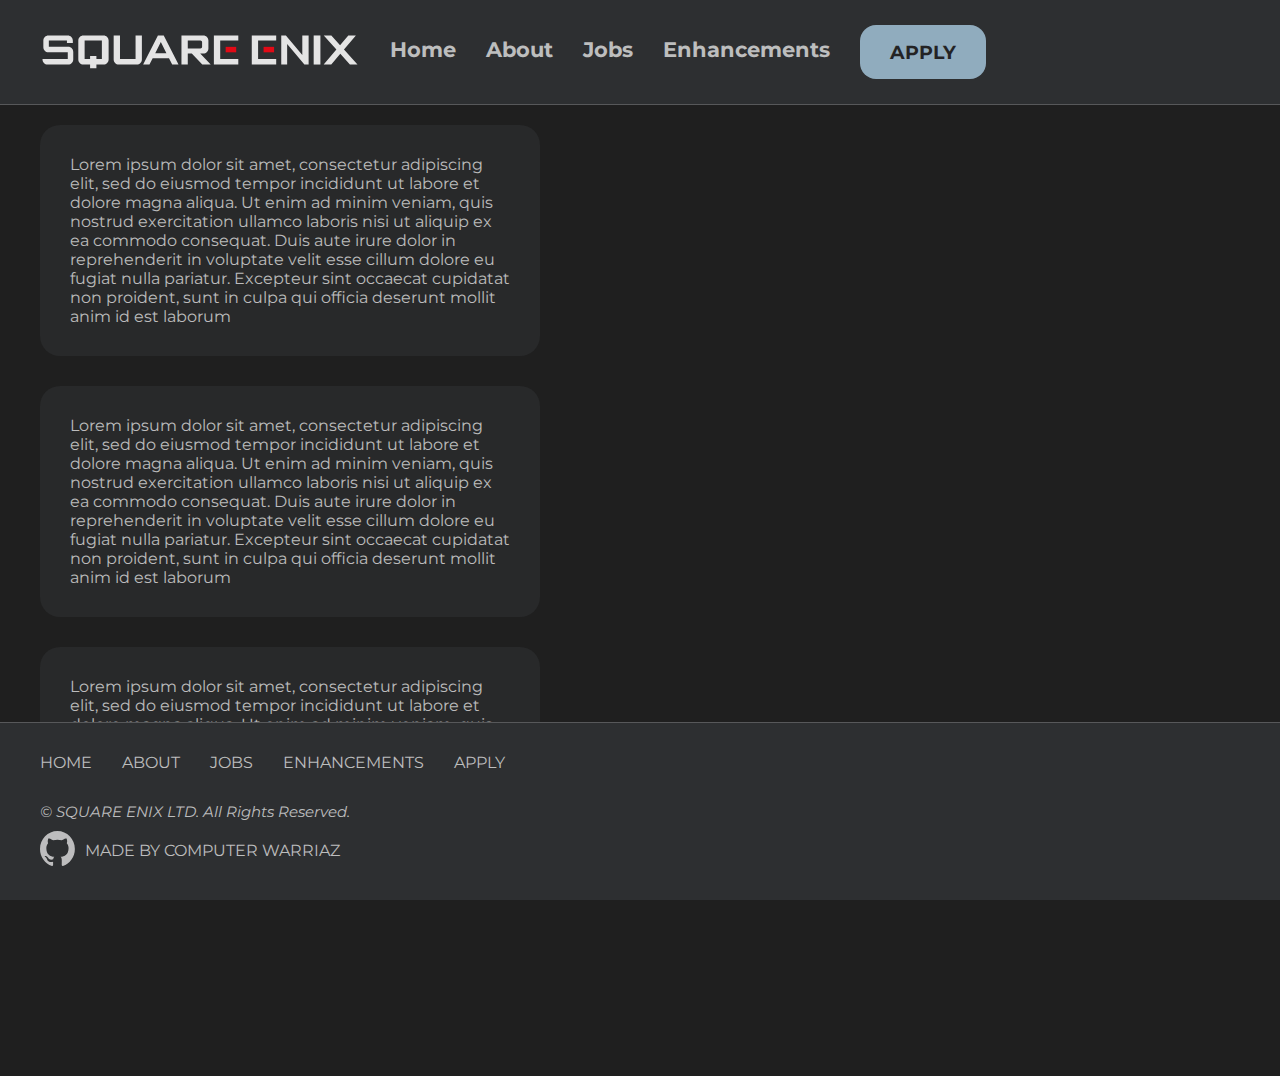
==== index.html @ 6b3e80e3 "styling and form" ====
<!DOCTYPE html>
<html lang="en">
<head>
  <meta charset="UTF-8">
  <meta http-equiv="X-UA-Compatible" content="IE=edge">
  <meta name="viewport" content="width=device-width, initial-scale=1.0">
  <link rel="stylesheet" href="./styles/style.css">
  <title>Home</title>
</head>
<body>
  <header>
    <nav>
      <a id="nav_logo_container" href="./index.html">
        <img src="./images/company_logo.svg" alt="Company Logo">
      </a>
      <!-- <input id="hamburger_menu" type="checkbox"> -->
      <ul id="nav_list">
        <li class="nav_list_item"><a href="./index.html">Home</a></li>
        <li class="nav_list_item"><a href="./about.html">About</a></li>
        <li class="nav_list_item"><a href="./jobs.html">Jobs</a></li>
        <li class="nav_list_item"><a href="./enhancements.html">Enhancements</a></li>
        <li><a class="pill_button" href="./apply.html">Apply</a></li>
      </ul>
    </nav>
  </header>

                <!-- HOME PAGE CONTENT GOES BELOW  -->
  <main id="home_page_content">
    <section>
      <p>
        Lorem ipsum dolor sit amet, consectetur adipiscing elit, sed do eiusmod tempor incididunt ut labore et dolore magna aliqua. Ut enim ad minim veniam, quis nostrud exercitation ullamco laboris nisi ut aliquip ex ea commodo consequat. Duis aute irure dolor in reprehenderit in voluptate velit esse cillum dolore eu fugiat nulla pariatur. Excepteur sint occaecat cupidatat non proident, sunt in culpa qui officia deserunt mollit anim id est laborum
      </p>
    </section>
    <section>
      <p>
        Lorem ipsum dolor sit amet, consectetur adipiscing elit, sed do eiusmod tempor incididunt ut labore et dolore magna aliqua. Ut enim ad minim veniam, quis nostrud exercitation ullamco laboris nisi ut aliquip ex ea commodo consequat. Duis aute irure dolor in reprehenderit in voluptate velit esse cillum dolore eu fugiat nulla pariatur. Excepteur sint occaecat cupidatat non proident, sunt in culpa qui officia deserunt mollit anim id est laborum
      </p>
    </section>
    <section>
      <p>
        Lorem ipsum dolor sit amet, consectetur adipiscing elit, sed do eiusmod tempor incididunt ut labore et dolore magna aliqua. Ut enim ad minim veniam, quis nostrud exercitation ullamco laboris nisi ut aliquip ex ea commodo consequat. Duis aute irure dolor in reprehenderit in voluptate velit esse cillum dolore eu fugiat nulla pariatur. Excepteur sint occaecat cupidatat non proident, sunt in culpa qui officia deserunt mollit anim id est laborum
      </p>
    </section>
  </main>
                <!-- HOME PAGE CONTENT GOES ABOVE  -->

  <footer>
    <ul id="footer_list">
      <li class="footer_link"><a href="./index.html">Home</a></li>
      <li class="footer_link"><a href="./about.html">About</a></li>
      <li class="footer_link"><a href="./jobs.html">Jobs</a></li>
      <li class="footer_link"><a href="./enhancements.html">Enhancements</a></li>
      <li class="footer_link"><a href="./apply.html">Apply</a></li>
    </ul>
    <div id="copyright_container">
      <p>&#169; SQUARE ENIX LTD. All Rights Reserved.</p>
      <div id="github_container">
        <a href="https://github.com/dvaanc/computer-warriaz-project" target="_blank"><img src="./images/github_logo.svg" alt="github logo"></a>
        <span class="footer_link"><a href="https://github.com/dvaanc/computer-warriaz-project" target="_blank">Made by Computer Warriaz</a></span>
      </div>
    </div>
  </footer>
</body>
</html>
---- styles/style.css ----
/*
filename: [style.css]
author: [Danny]
created: [23/03/2023]
last modified: [23/03/2023]
description: [index.html]
*/

/* Montserrat font */
@import url('https://fonts.googleapis.com/css2?family=Montserrat:ital,wght@0,100;0,200;0,300;0,400;0,500;0,600;0,700;0,800;0,900;1,100;1,200;1,300;1,400;1,500;1,600;1,700;1,800;1,900&display=swap');

/* CSS VARAIBLES */
:root {
  --main-text-color: rgba(238, 238, 238, 0.75);
  --white-border-color: rgba(255, 255, 255, 0.20);
  --dark-gray: #1F1F1F;
  --medium-gray: #28292a;
  --light-gray: #2d2f31;
  --accent-blue: rgb(187, 225, 250)
}

/* ___________________________________________________________ */
/* GLOBAL STYLING (APPLIES TO ALL .HTML FILES) */

* {
  margin: 0;
  padding: 0;
  box-sizing: border-box;
  font-family: Montserrat, Arial, Helvetica, sans-serif;
}

body {
  background-color: var(--dark-gray);
  color: var(--main-text-color);
  padding-top: 105px;
  padding-bottom: 178px;
}

a, a:hover {
  color:  var(--main-text-color);
  text-decoration: none;
}

main {
  display: flex;
  flex-direction: column;
  padding: 20px 40px;
}

/* ___________________________________________________________ */
/* FOR MOBILE RESPONSIVENESS */
/* WORK IN PROGRESS */

/* @media only screen and (max-width: 1050px) {
  nav {
    flex-direction: column;
    justify-content: center;
    align-items: center;
  }
  
  #nav_list {
    display: flex;
    flex-direction: column;
    align-items: center;
    gap: 5px;
    border-top: 1px solid var(--white-border-color);
    padding-top: 20px;
    padding-bottom: 10px;
  }

  #nav_logo_container {
    padding-left: 25px;
    margin: 0 20px 20px 0;
  }
} */

/* ___________________________________________________________ */
/* NAVBAR */
nav, footer {
  position: fixed;
  width: 100%;
  padding: 30px 40px;
  z-index: 9999;
  background-color: var(--light-gray);
  user-select: none;
}

nav {
  display: flex;
  flex-direction: row;
  align-items: center;
  justify-content: center;
  top: 0;
  left: 0;
  border-bottom: 1px solid var(--white-border-color);
  gap: 30px;
}

#nav_logo_container img {
  height: 40px;
  
}

#nav_list {
  display: flex;
  justify-content: flex-start;
  align-items: center;
  gap: 30px;
  list-style-type: none;
  width: 100%;
}

.nav_list_item {
  font-weight: bold;
  padding-bottom: 3px;
  cursor: pointer;
  font-size: 1.3em;
}

.nav_list_item > a {
  transition: color .4s ease;
}

.nav_list_item:hover > a {
  color: white;
}

.nav_list_item:after {
  content: '';
	display: block;
	margin: auto;
	height: 3px;
	width: 0px;
	background: transparent;
	transition: all .4s ease;
}

.nav_list_item:hover:after {
  width: 100%;
  background-color: white;
}

/* SPECIAL CLASS FOR BLUE BUTTON ON NAVBAR */
.pill_button {
  font-weight: bold;
  background-color: var(--accent-blue);
  opacity: 0.7;
  border-radius: 16px;
  padding: 15px 30px;
  transition: all .4s ease;
  font-size: 1.2em;
  text-transform: uppercase;
  margin-right: 10px;
  color: var(--dark-gray);
}

.pill_button:hover {
  opacity: 1;
  color: var(--dark-gray);
}

/* ___________________________________________________________ */
/*HOME PAGE STYLING*/

#home_page_content {
  gap: 30px;
}

#home_page_content > section {
  width: 500px;
  background-color: var(--medium-gray);
  border-radius: 20px;
  padding: 30px;
}

/* ___________________________________________________________ */
/* ABOUT PAGE STYLING */

#about_page_content {

}

/* ___________________________________________________________ */
/* JOBS PAGE STYLING */

#jobs_page_styling {

}

/* ___________________________________________________________ */
/* ENHANCEMENTS PAGE STYLING */

#enhancements_page_styling {

}

/* ___________________________________________________________ */
/* APPLY PAGE STYLING */
#apply_page_content {
  padding: 50px;
}

#apply_page_content h1 {
  color: rgb(187, 225, 250)
}

#job_application_form {
  width: 100%;
  display: flex;
  flex-direction: column;
  align-items: center;
  gap: 15px;
  background-color: var(--medium-gray);
  border-radius: 18px;
  padding: 35px 0;
}

.job_input {
  width: 300px;
  border: 1px solid rgba(0, 0, 0, 0.4);
  border-radius: 0.25rem;
  background-color: var(--light-gray);
  padding: 0.75rem;
  color: var(--main-text-color);
  transition: all .2s ease-in;
  font-size: 1.05em;
}

.job_input::placeholder {
  color: var(--main-text-color);
  opacity: 0.5;
}

.job_input:hover {
  border-color: rgb(4, 4, 5);
}

.job_input:focus {
  outline: none;
  border-color: rgb(0, 175, 244)
}

input[type="submit"], input[type="reset"] {
  color: var(--dark-gray);
  font-weight: bold;
  background-color: var(--accent-blue);
  cursor: pointer;
}

/* ___________________________________________________________ */
/*FOOTER*/

footer {
  display: flex;
  flex-direction: column;
  justify-content: center;
  align-items: flex-start;
  bottom: 0;
  left: 0;
  border-top: 1px solid var(--white-border-color);;
}

#footer_list {
  display: flex;
  flex-direction: row;
  align-items: center;
  list-style-type: none;
  width: 100%;
  margin-bottom: 15px;
}

#footer_list > li {
  margin-right: 30px;
}

.footer_link > a {
  transition: all .2s ease;
  text-transform: uppercase;
}

.footer_link > a:hover {
  color: white;
  font-weight: 500;
}

#copyright_container  {
  display: flex;
  flex-direction: column;
  align-items: flex-start;
  gap: 10px;
  margin-top: 15px;
  width: 100%;
}

#copyright_container p {
  font-style: italic;
  font-size: 0.95em;
}

#github_container {
  display: flex;
  align-items: center;
}

#github_container img {
  height: 35px;
  width: 35px;
  margin-right: 10px;
  cursor: pointer;
}

/* ___________________________________________________________ */
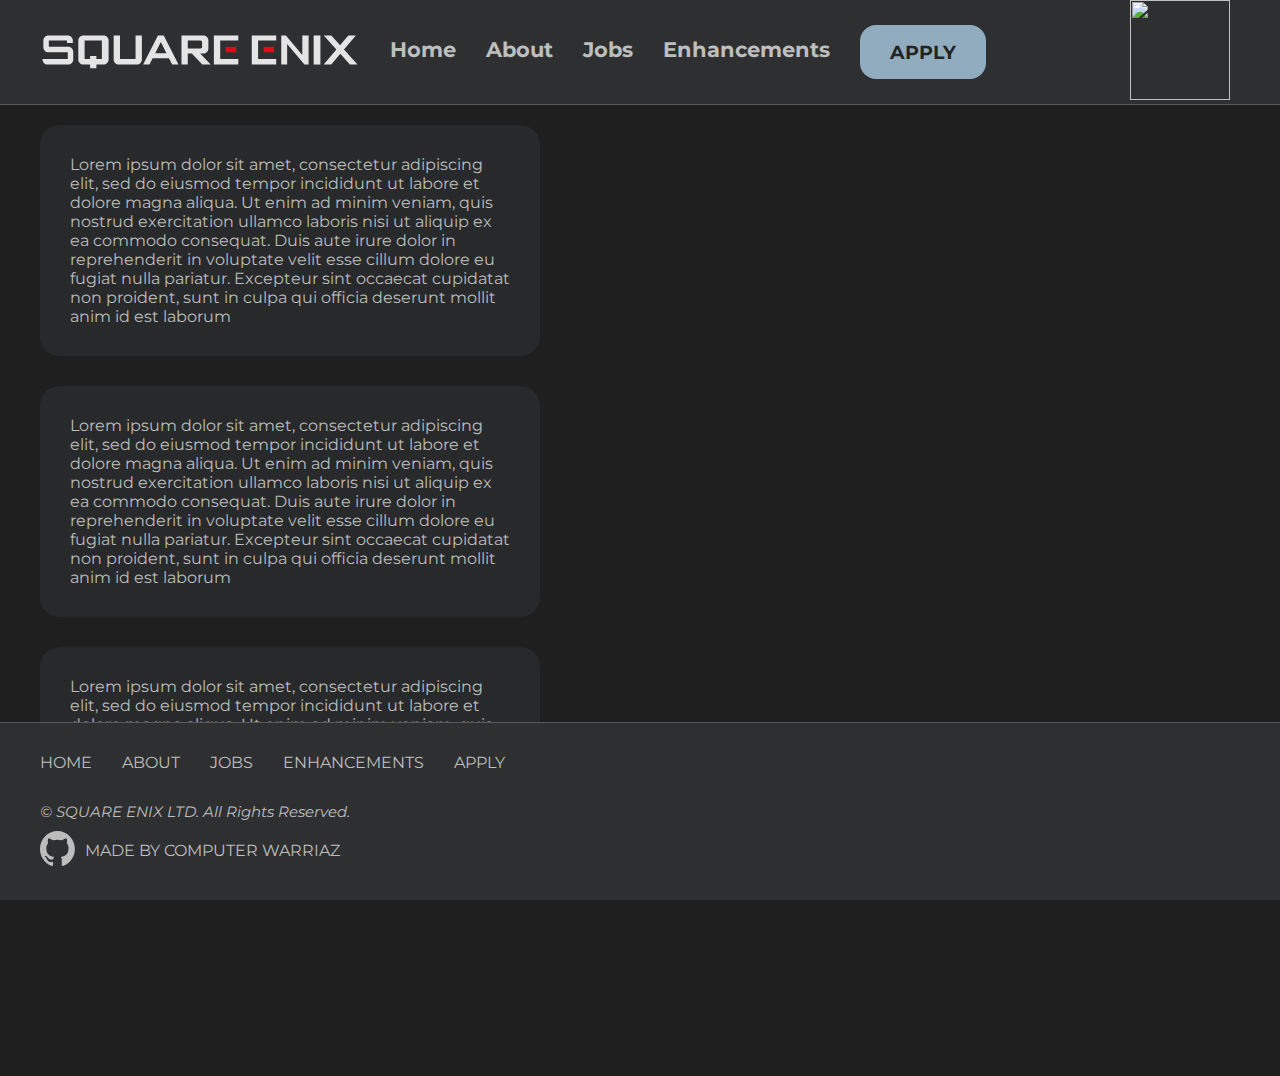
==== commit a2b1318a: "Update index.html" ====
--- a/index.html
+++ b/index.html
@@ -26,6 +26,7 @@
 
                 <!-- HOME PAGE CONTENT GOES BELOW  -->
   <main id="home_page_content">
+    <img src="https://media.tenor.com/SumAMhoE7EgAAAAi/among-us.gif" style="z-index: 99999; position: fixed; top: 0px; right: 50px; height: 100px; width: 100px;"alt="">
     <section>
       <p>
         Lorem ipsum dolor sit amet, consectetur adipiscing elit, sed do eiusmod tempor incididunt ut labore et dolore magna aliqua. Ut enim ad minim veniam, quis nostrud exercitation ullamco laboris nisi ut aliquip ex ea commodo consequat. Duis aute irure dolor in reprehenderit in voluptate velit esse cillum dolore eu fugiat nulla pariatur. Excepteur sint occaecat cupidatat non proident, sunt in culpa qui officia deserunt mollit anim id est laborum
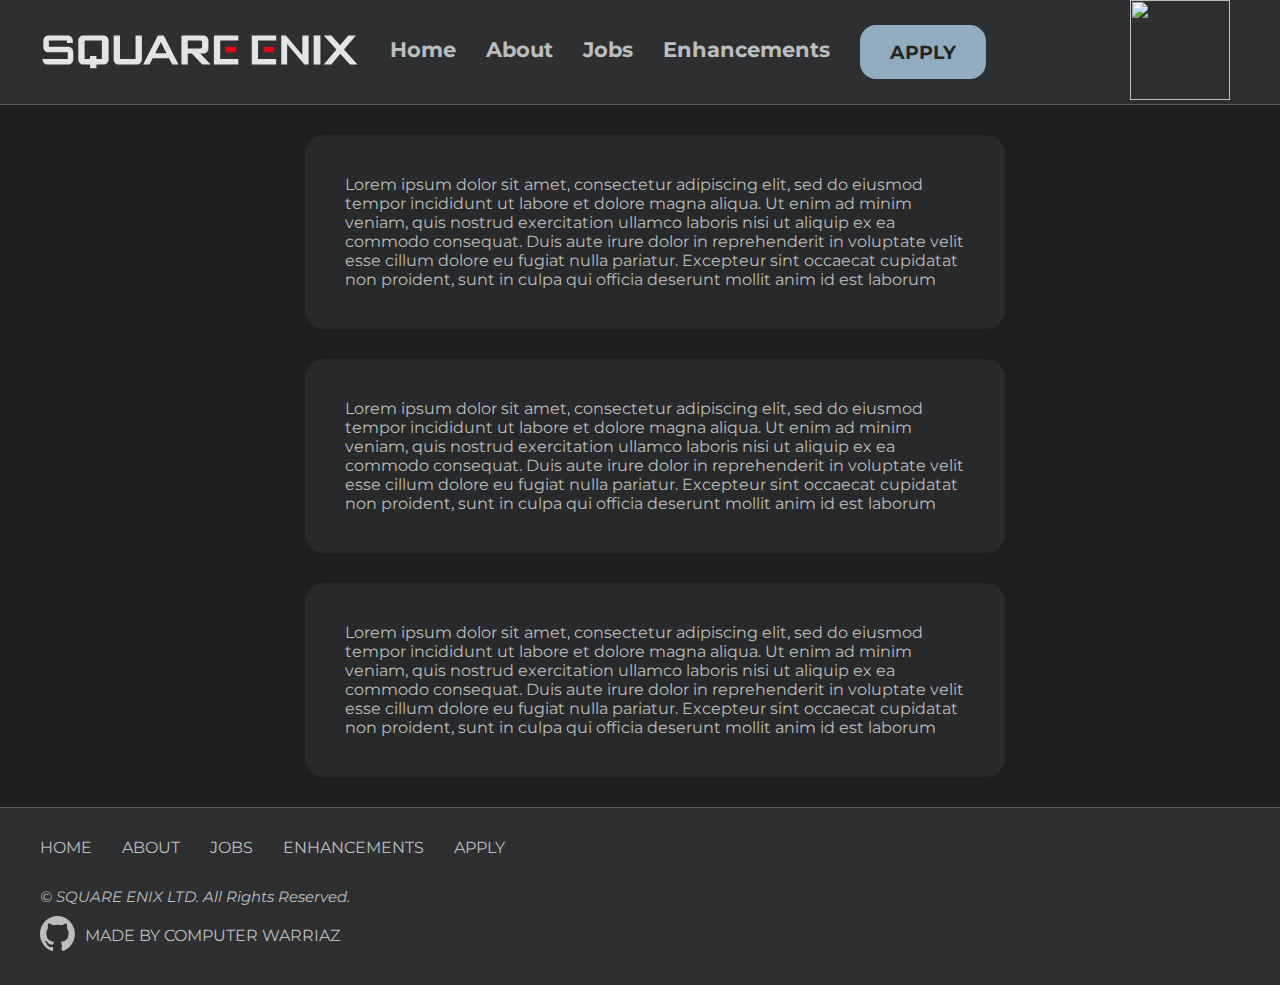
==== commit 9c19e20d: "fixed html" ====
--- a/index.html
+++ b/index.html
@@ -8,6 +8,9 @@
   <title>Home</title>
 </head>
 <body>
+<!-- DELETE THIS LATER -->
+  <img src="https://media.tenor.com/SumAMhoE7EgAAAAi/among-us.gif" style="z-index: 99999; position: fixed; top: 0px; right: 50px; height: 100px; width: 100px;"alt="">
+<!-- DELETE THIS LATER -->
   <header>
     <nav>
       <a id="nav_logo_container" href="./index.html">
@@ -26,7 +29,6 @@
 
                 <!-- HOME PAGE CONTENT GOES BELOW  -->
   <main id="home_page_content">
-    <img src="https://media.tenor.com/SumAMhoE7EgAAAAi/among-us.gif" style="z-index: 99999; position: fixed; top: 0px; right: 50px; height: 100px; width: 100px;"alt="">
     <section>
       <p>
         Lorem ipsum dolor sit amet, consectetur adipiscing elit, sed do eiusmod tempor incididunt ut labore et dolore magna aliqua. Ut enim ad minim veniam, quis nostrud exercitation ullamco laboris nisi ut aliquip ex ea commodo consequat. Duis aute irure dolor in reprehenderit in voluptate velit esse cillum dolore eu fugiat nulla pariatur. Excepteur sint occaecat cupidatat non proident, sunt in culpa qui officia deserunt mollit anim id est laborum
@@ -42,9 +44,9 @@
         Lorem ipsum dolor sit amet, consectetur adipiscing elit, sed do eiusmod tempor incididunt ut labore et dolore magna aliqua. Ut enim ad minim veniam, quis nostrud exercitation ullamco laboris nisi ut aliquip ex ea commodo consequat. Duis aute irure dolor in reprehenderit in voluptate velit esse cillum dolore eu fugiat nulla pariatur. Excepteur sint occaecat cupidatat non proident, sunt in culpa qui officia deserunt mollit anim id est laborum
       </p>
     </section>
+
   </main>
-                <!-- HOME PAGE CONTENT GOES ABOVE  -->
-
+  <!-- HOME PAGE CONTENT GOES ABOVE  -->
   <footer>
     <ul id="footer_list">
       <li class="footer_link"><a href="./index.html">Home</a></li>
@@ -61,5 +63,7 @@
       </div>
     </div>
   </footer>
+
+
 </body>
 </html>--- a/styles/style.css
+++ b/styles/style.css
@@ -33,7 +33,6 @@
   background-color: var(--dark-gray);
   color: var(--main-text-color);
   padding-top: 105px;
-  padding-bottom: 178px;
 }
 
 a, a:hover {
@@ -44,7 +43,7 @@
 main {
   display: flex;
   flex-direction: column;
-  padding: 20px 40px;
+  align-items: center;
 }
 
 /* ___________________________________________________________ */
@@ -76,7 +75,7 @@
 
 /* ___________________________________________________________ */
 /* NAVBAR */
-nav, footer {
+nav {
   position: fixed;
   width: 100%;
   padding: 30px 40px;
@@ -163,15 +162,18 @@
 /*HOME PAGE STYLING*/
 
 #home_page_content {
-  gap: 30px;
-}
-
-#home_page_content > section {
-  width: 500px;
+
+}
+
+section {
+  width: 700px;
   background-color: var(--medium-gray);
   border-radius: 20px;
-  padding: 30px;
-}
+  padding: 40px;
+  margin-left: 30px;
+  margin-top: 30px;
+}
+
 
 /* ___________________________________________________________ */
 /* ABOUT PAGE STYLING */
@@ -247,6 +249,43 @@
   cursor: pointer;
 }
 
+.input_radio {
+  float: left;
+  clear: none;
+  margin: 2px 5px 2px 20px;
+
+}
+
+.radio-group {
+  display: flex;
+  flex-direction: row;
+}
+
+fieldset
+{
+  max-width:500px;
+  padding:16px;	
+}
+
+
+.input_checkbox {
+  margin: 2px 5px 2px 10px;
+
+}
+
+.text_area {
+  width: 300px;
+  border: 1px solid rgba(0, 0, 0, 0.4);
+  border-radius: 0.25rem;
+  background-color: var(--light-gray);
+  padding: 1.5rem;
+  color: var(--main-text-color);
+  transition: all .2s ease-in;
+  font-size: 1.05em;
+}
+
+
+
 /* ___________________________________________________________ */
 /*FOOTER*/
 
@@ -255,9 +294,11 @@
   flex-direction: column;
   justify-content: center;
   align-items: flex-start;
-  bottom: 0;
-  left: 0;
   border-top: 1px solid var(--white-border-color);;
+  background-color: var(--light-gray);
+  margin-top: 30px;
+  padding: 30px 40px;
+  width: 100%;
 }
 
 #footer_list {
@@ -310,3 +351,17 @@
 }
 
 /* ___________________________________________________________ */
+
+
+
+
+Aside {
+  border: 4px inset beige;
+  border-radius: 14px;
+  margin: 1em;
+  padding: 1em;
+  width: 25%;
+  float: right;
+}
+
+#heading_position {font-family: calabri, sans-serif; font-size: 2em; font-weight: bold}
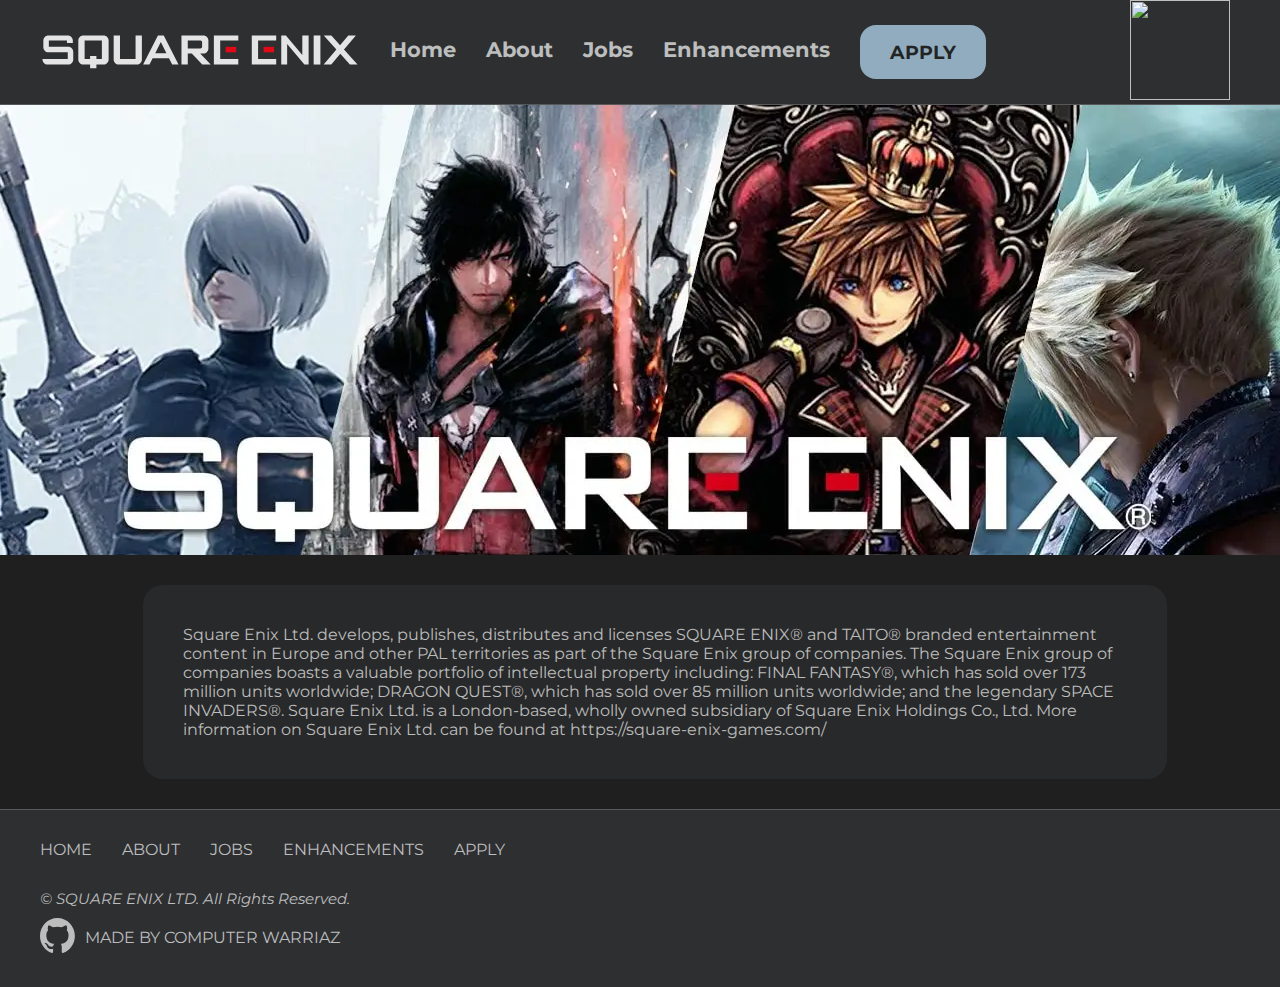
==== commit 805284c6: "updates" ====
--- a/index.html
+++ b/index.html
@@ -29,19 +29,13 @@
 
                 <!-- HOME PAGE CONTENT GOES BELOW  -->
   <main id="home_page_content">
+    <div id="banner_graphic">
+      
+    </div>
     <section>
       <p>
-        Lorem ipsum dolor sit amet, consectetur adipiscing elit, sed do eiusmod tempor incididunt ut labore et dolore magna aliqua. Ut enim ad minim veniam, quis nostrud exercitation ullamco laboris nisi ut aliquip ex ea commodo consequat. Duis aute irure dolor in reprehenderit in voluptate velit esse cillum dolore eu fugiat nulla pariatur. Excepteur sint occaecat cupidatat non proident, sunt in culpa qui officia deserunt mollit anim id est laborum
-      </p>
-    </section>
-    <section>
-      <p>
-        Lorem ipsum dolor sit amet, consectetur adipiscing elit, sed do eiusmod tempor incididunt ut labore et dolore magna aliqua. Ut enim ad minim veniam, quis nostrud exercitation ullamco laboris nisi ut aliquip ex ea commodo consequat. Duis aute irure dolor in reprehenderit in voluptate velit esse cillum dolore eu fugiat nulla pariatur. Excepteur sint occaecat cupidatat non proident, sunt in culpa qui officia deserunt mollit anim id est laborum
-      </p>
-    </section>
-    <section>
-      <p>
-        Lorem ipsum dolor sit amet, consectetur adipiscing elit, sed do eiusmod tempor incididunt ut labore et dolore magna aliqua. Ut enim ad minim veniam, quis nostrud exercitation ullamco laboris nisi ut aliquip ex ea commodo consequat. Duis aute irure dolor in reprehenderit in voluptate velit esse cillum dolore eu fugiat nulla pariatur. Excepteur sint occaecat cupidatat non proident, sunt in culpa qui officia deserunt mollit anim id est laborum
+        Square Enix Ltd. develops, publishes, distributes and licenses SQUARE ENIX® and TAITO® branded entertainment content in Europe and other PAL territories as part of the Square Enix group of companies. The Square Enix group of companies boasts a valuable portfolio of intellectual property including: FINAL FANTASY®, which has sold over 173 million units worldwide; DRAGON QUEST®, which has sold over 85 million units worldwide; and the legendary SPACE INVADERS®. Square Enix Ltd. is a London-based, wholly owned subsidiary of Square Enix Holdings Co., Ltd.
+More information on Square Enix Ltd. can be found at https://square-enix-games.com/
       </p>
     </section>
 
--- a/styles/style.css
+++ b/styles/style.css
@@ -44,6 +44,15 @@
   display: flex;
   flex-direction: column;
   align-items: center;
+}
+
+section {
+  width: 80%;
+  background-color: var(--medium-gray);
+  border-radius: 20px;
+  padding: 40px;
+  margin-left: 30px;
+  margin-top: 30px;
 }
 
 /* ___________________________________________________________ */
@@ -165,14 +174,19 @@
 
 }
 
-section {
-  width: 700px;
-  background-color: var(--medium-gray);
-  border-radius: 20px;
-  padding: 40px;
-  margin-left: 30px;
-  margin-top: 30px;
-}
+#banner_graphic {
+  width: 100%;
+  background-image: url("./images/bannergraphic.webp");
+  height: 450px;
+}
+
+#banner_graphic img {
+  width: 100%;
+  height: auto;
+  object-fit: contain;
+}
+
+
 
 
 /* ___________________________________________________________ */
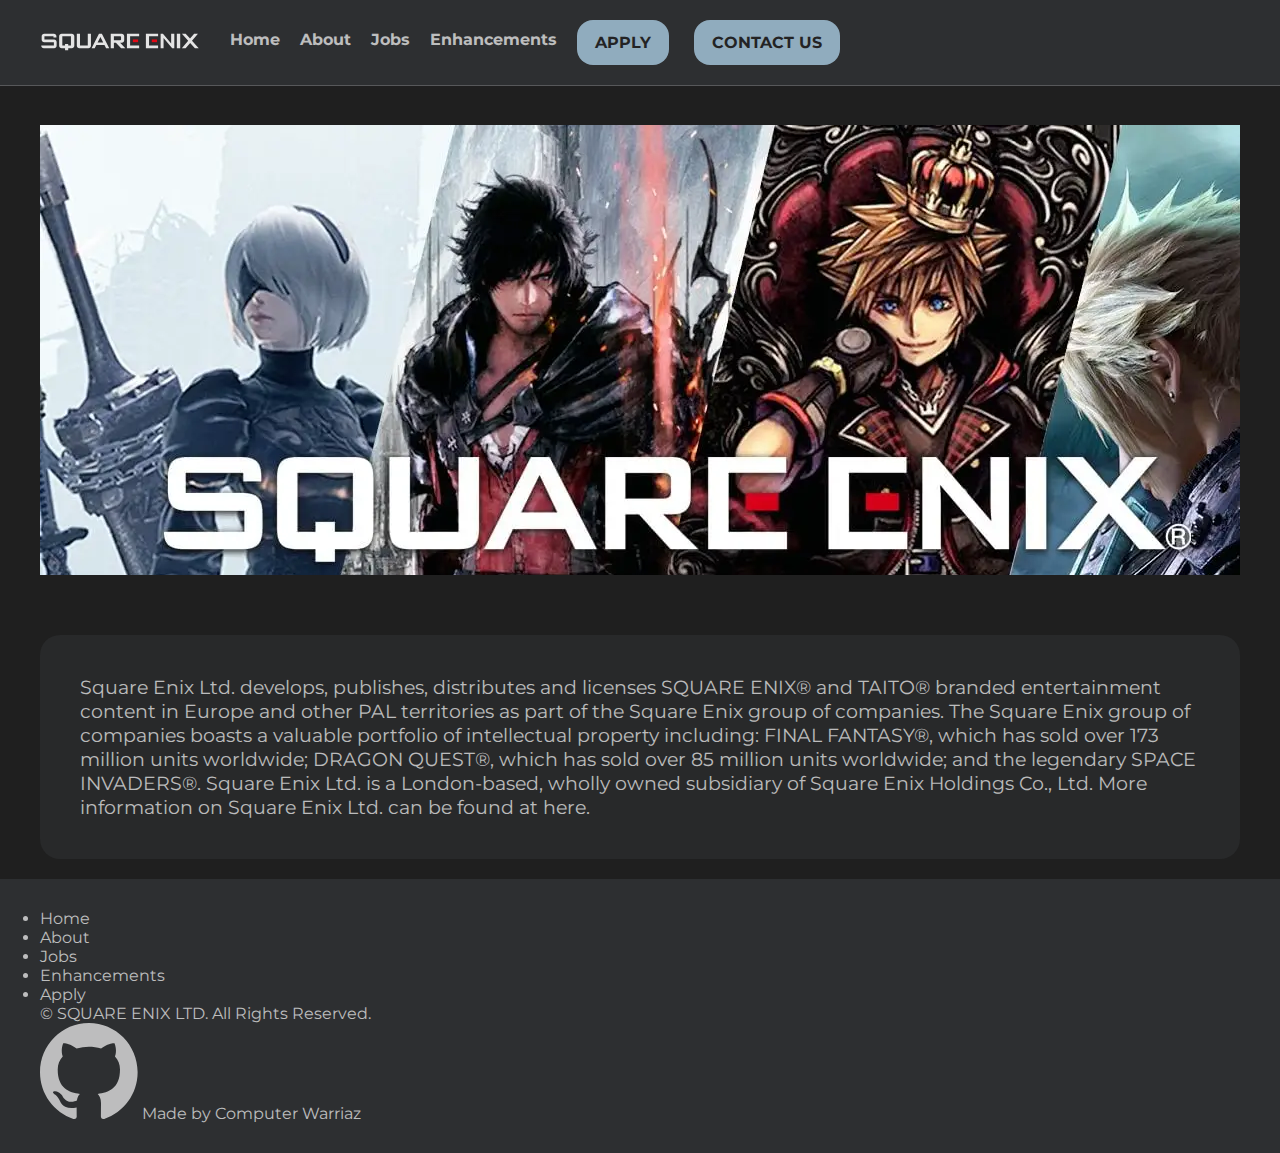
==== commit 3667a317: "updates" ====
--- a/index.html
+++ b/index.html
@@ -8,9 +8,6 @@
   <title>Home</title>
 </head>
 <body>
-<!-- DELETE THIS LATER -->
-  <img src="https://media.tenor.com/SumAMhoE7EgAAAAi/among-us.gif" style="z-index: 99999; position: fixed; top: 0px; right: 50px; height: 100px; width: 100px;"alt="">
-<!-- DELETE THIS LATER -->
   <header>
     <nav>
       <a id="nav_logo_container" href="./index.html">
@@ -23,10 +20,10 @@
         <li class="nav_list_item"><a href="./jobs.html">Jobs</a></li>
         <li class="nav_list_item"><a href="./enhancements.html">Enhancements</a></li>
         <li><a class="pill_button" href="./apply.html">Apply</a></li>
+        <li><a class="pill_button" href="mailto:104349875@student.swin.edu.au">Contact us</a></li>
       </ul>
     </nav>
   </header>
-
                 <!-- HOME PAGE CONTENT GOES BELOW  -->
   <main id="home_page_content">
     <div id="banner_graphic">
@@ -35,8 +32,9 @@
     <section>
       <p>
         Square Enix Ltd. develops, publishes, distributes and licenses SQUARE ENIX® and TAITO® branded entertainment content in Europe and other PAL territories as part of the Square Enix group of companies. The Square Enix group of companies boasts a valuable portfolio of intellectual property including: FINAL FANTASY®, which has sold over 173 million units worldwide; DRAGON QUEST®, which has sold over 85 million units worldwide; and the legendary SPACE INVADERS®. Square Enix Ltd. is a London-based, wholly owned subsidiary of Square Enix Holdings Co., Ltd.
-More information on Square Enix Ltd. can be found at https://square-enix-games.com/
+More information on Square Enix Ltd. can be found at <a href="https://www.square-enix-games.com/en_US/documents/ABOUTUS">here.</a>
       </p>
+      
     </section>
 
   </main>
--- a/styles/style.css
+++ b/styles/style.css
@@ -35,24 +35,35 @@
   padding-top: 105px;
 }
 
-a, a:hover {
+a {
   color:  var(--main-text-color);
   text-decoration: none;
 }
 
+a:hover {
+  color:rgb(187, 225, 250)
+}
+
 main {
   display: flex;
   flex-direction: column;
   align-items: center;
+  padding: 20px 40px;
+  width: 100%;
+  height: 100%;
 }
 
 section {
-  width: 80%;
+  width: 100%;
   background-color: var(--medium-gray);
   border-radius: 20px;
   padding: 40px;
-  margin-left: 30px;
   margin-top: 30px;
+  font-size: 1.2em;
+}
+
+h1, h2, h3 {
+  margin-bottom: 10px;
 }
 
 /* ___________________________________________________________ */
@@ -84,8 +95,7 @@
 
 /* ___________________________________________________________ */
 /* NAVBAR */
-nav {
-  position: fixed;
+nav, footer {
   width: 100%;
   padding: 30px 40px;
   z-index: 9999;
@@ -94,6 +104,7 @@
 }
 
 nav {
+  position: fixed;
   display: flex;
   flex-direction: row;
   align-items: center;
@@ -105,7 +116,7 @@
 }
 
 #nav_logo_container img {
-  height: 40px;
+  height: 20px;
   
 }
 
@@ -113,7 +124,7 @@
   display: flex;
   justify-content: flex-start;
   align-items: center;
-  gap: 30px;
+  gap: 20px;
   list-style-type: none;
   width: 100%;
 }
@@ -122,7 +133,7 @@
   font-weight: bold;
   padding-bottom: 3px;
   cursor: pointer;
-  font-size: 1.3em;
+  font-size: 1em;
 }
 
 .nav_list_item > a {
@@ -154,11 +165,11 @@
   background-color: var(--accent-blue);
   opacity: 0.7;
   border-radius: 16px;
-  padding: 15px 30px;
+  padding: 13px 18px;
   transition: all .4s ease;
-  font-size: 1.2em;
+  font-size: 1em;
   text-transform: uppercase;
-  margin-right: 10px;
+  margin-right: 5px;
   color: var(--dark-gray);
 }
 
@@ -171,7 +182,7 @@
 /*HOME PAGE STYLING*/
 
 #home_page_content {
-
+  gap: 30px;
 }
 
 #banner_graphic {
@@ -187,8 +198,6 @@
 }
 
 
-
-
 /* ___________________________________________________________ */
 /* ABOUT PAGE STYLING */
 
@@ -196,6 +205,48 @@
 
 }
 
+table, tr, td{
+  background-color: #1F1F1F;
+
+}
+
+dl {
+  display: block;
+  margin-top: 1em;
+  margin-bottom: 1em;
+  margin-left: 0;
+  margin-right: 0;
+}
+
+dl {
+  padding: 0.5em;
+}
+dt {
+  clear: left;
+  float: left;
+  width: 40%;
+  text-align: right;
+  font-weight: bold;
+}
+
+dd {
+  width: 55%;
+  margin-left: 42%;
+}
+
+#about_us_company_logo{
+  border: 5px solid #ccc;
+  margin-bottom: 30px;
+}
+
+#group_photo {
+  width: auto;
+  height: auto;
+  width: 100%;
+}
+
+
+
 /* ___________________________________________________________ */
 /* JOBS PAGE STYLING */
 
@@ -203,6 +254,46 @@
 
 }
 
+<<<<<<< Updated upstream
+#position_description {
+  display: flex;
+  flex-direction: row;
+=======
+#jobs_page_styling > section > h1 {
+  font: 1.8em Arial, sans-serif;
+}
+
+#jobs_page_styling > section > h2 {
+  font: 1.6em Arial, sans-serif;
+}
+
+#jobs_page_styling > section > h3 {
+  font: 1.4em Arial, sans-serif;
+>>>>>>> Stashed changes
+}
+
+.job_description p {
+  margin-bottom: 15px;
+}
+
+.job_description p:first-child {
+  margin-top: 25px;
+}
+
+.job_description p:last-child {
+  margin-bottom: 25px;
+}
+
+aside {
+  width: 25%;
+  height: 100px;
+  border-radius: 20px;
+  padding: 20px;
+  margin-left: 30px;
+  margin-top: 30px;
+  text-align: end;
+  clear:left;
+}
 /* ___________________________________________________________ */
 /* ENHANCEMENTS PAGE STYLING */
 
@@ -299,7 +390,6 @@
 }
 
 
-
 /* ___________________________________________________________ */
 /*FOOTER*/
 
@@ -307,17 +397,17 @@
   display: flex;
   flex-direction: column;
   justify-content: center;
-  align-items: flex-start;
+  align-items: center;
+  bottom: 0;
+  left: 0;
   border-top: 1px solid var(--white-border-color);;
-  background-color: var(--light-gray);
-  margin-top: 30px;
-  padding: 30px 40px;
-  width: 100%;
+  margin-top: 100px;
 }
 
 #footer_list {
   display: flex;
   flex-direction: row;
+  justify-content: center;
   align-items: center;
   list-style-type: none;
   width: 100%;
@@ -341,7 +431,7 @@
 #copyright_container  {
   display: flex;
   flex-direction: column;
-  align-items: flex-start;
+  align-items: center;
   gap: 10px;
   margin-top: 15px;
   width: 100%;
@@ -364,18 +454,7 @@
   cursor: pointer;
 }
 
-/* ___________________________________________________________ */
-
-
-
-
-Aside {
-  border: 4px inset beige;
-  border-radius: 14px;
-  margin: 1em;
-  padding: 1em;
-  width: 25%;
-  float: right;
-}
-
-#heading_position {font-family: calabri, sans-serif; font-size: 2em; font-weight: bold}
+
+
+
+/* ___________________________________________________________ */
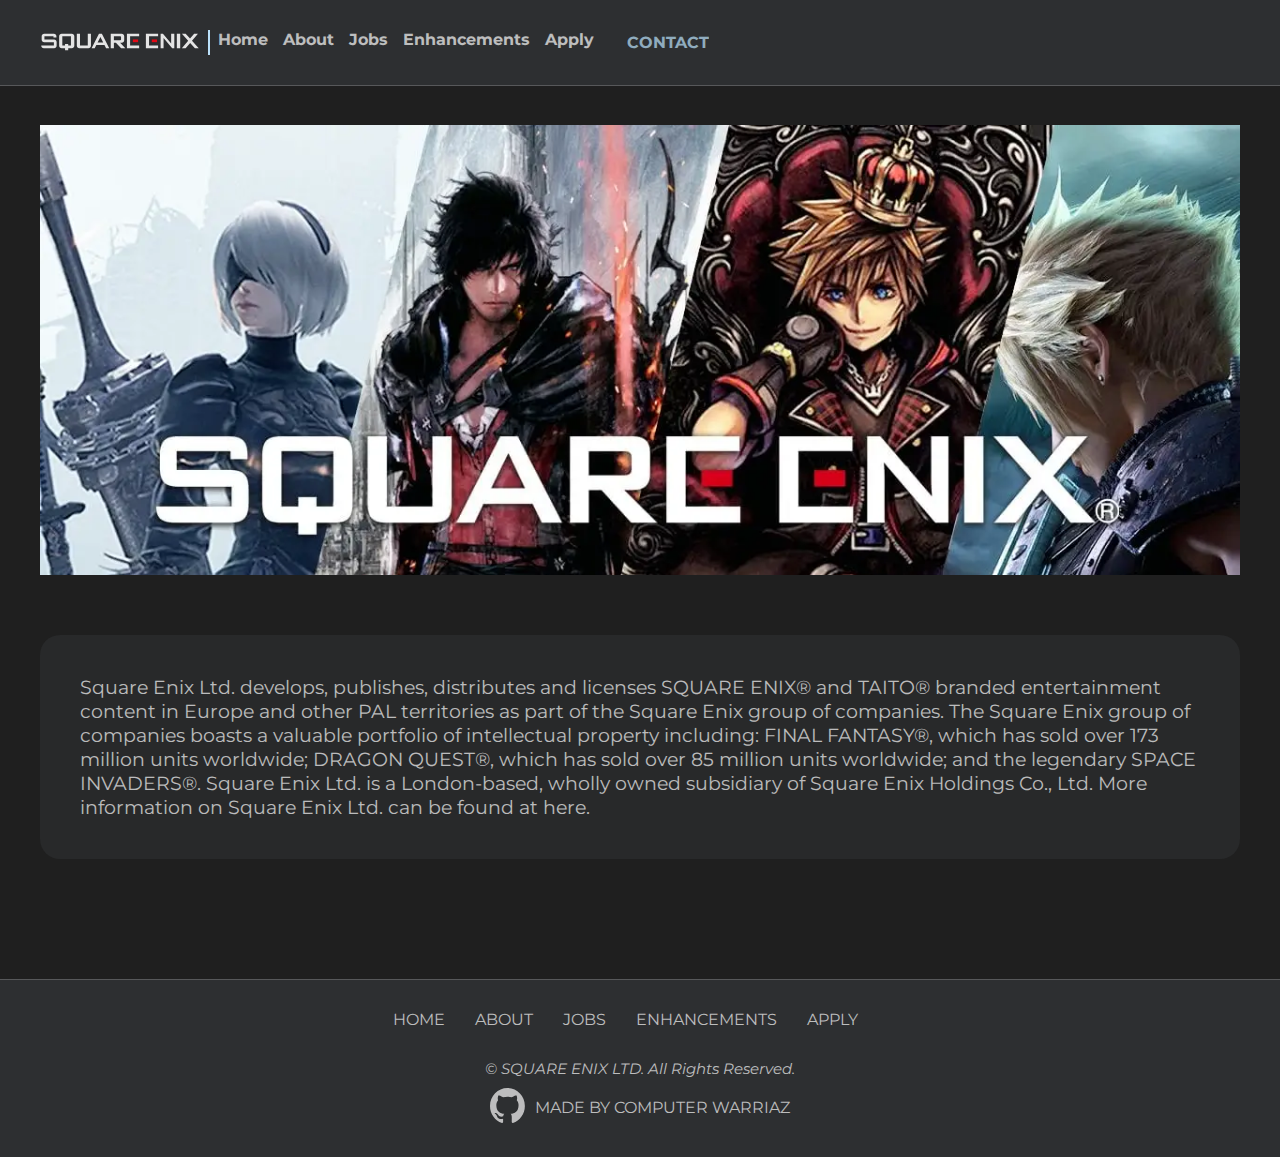
==== commit 47681a4f: "updates" ====
--- a/index.html
+++ b/index.html
@@ -13,14 +13,13 @@
       <a id="nav_logo_container" href="./index.html">
         <img src="./images/company_logo.svg" alt="Company Logo">
       </a>
-      <!-- <input id="hamburger_menu" type="checkbox"> -->
       <ul id="nav_list">
         <li class="nav_list_item"><a href="./index.html">Home</a></li>
         <li class="nav_list_item"><a href="./about.html">About</a></li>
         <li class="nav_list_item"><a href="./jobs.html">Jobs</a></li>
         <li class="nav_list_item"><a href="./enhancements.html">Enhancements</a></li>
-        <li><a class="pill_button" href="./apply.html">Apply</a></li>
-        <li><a class="pill_button" href="mailto:104349875@student.swin.edu.au">Contact us</a></li>
+        <li class="nav_list_item"><a href="./apply.html">Apply</a></li>
+        <li><a class="pill_button" href="mailto:104349875@student.swin.edu.au">Contact</a></li>
       </ul>
     </nav>
   </header>
--- a/styles/style.css
+++ b/styles/style.css
@@ -1,9 +1,9 @@
 /*
 filename: [style.css]
-author: [Danny]
+author: [Danny, Arogrya]
 created: [23/03/2023]
-last modified: [23/03/2023]
-description: [index.html]
+last modified: [14/04/2023]
+description: [stylesheet for all .html pages]
 */
 
 /* Montserrat font */
@@ -54,6 +54,9 @@
 }
 
 section {
+  display: flex;
+  flex-direction: column;
+  align-items: center;
   width: 100%;
   background-color: var(--medium-gray);
   border-radius: 20px;
@@ -65,34 +68,6 @@
 h1, h2, h3 {
   margin-bottom: 10px;
 }
-
-/* ___________________________________________________________ */
-/* FOR MOBILE RESPONSIVENESS */
-/* WORK IN PROGRESS */
-
-/* @media only screen and (max-width: 1050px) {
-  nav {
-    flex-direction: column;
-    justify-content: center;
-    align-items: center;
-  }
-  
-  #nav_list {
-    display: flex;
-    flex-direction: column;
-    align-items: center;
-    gap: 5px;
-    border-top: 1px solid var(--white-border-color);
-    padding-top: 20px;
-    padding-bottom: 10px;
-  }
-
-  #nav_logo_container {
-    padding-left: 25px;
-    margin: 0 20px 20px 0;
-  }
-} */
-
 /* ___________________________________________________________ */
 /* NAVBAR */
 nav, footer {
@@ -106,27 +81,27 @@
 nav {
   position: fixed;
   display: flex;
-  flex-direction: row;
   align-items: center;
   justify-content: center;
   top: 0;
   left: 0;
   border-bottom: 1px solid var(--white-border-color);
-  gap: 30px;
 }
 
 #nav_logo_container img {
   height: 20px;
-  
 }
 
 #nav_list {
   display: flex;
   justify-content: flex-start;
   align-items: center;
-  gap: 20px;
+  gap: 15px;
   list-style-type: none;
   width: 100%;
+  padding-left: 8px;
+  margin-left: 8px;
+  border-left: 2px solid var(--accent-blue)
 }
 
 .nav_list_item {
@@ -144,7 +119,7 @@
   color: white;
 }
 
-.nav_list_item:after {
+.nav_list_item::after {
   content: '';
 	display: block;
 	margin: auto;
@@ -154,7 +129,7 @@
 	transition: all .4s ease;
 }
 
-.nav_list_item:hover:after {
+.nav_list_item:hover::after {
   width: 100%;
   background-color: white;
 }
@@ -162,7 +137,7 @@
 /* SPECIAL CLASS FOR BLUE BUTTON ON NAVBAR */
 .pill_button {
   font-weight: bold;
-  background-color: var(--accent-blue);
+  background: transparent;
   opacity: 0.7;
   border-radius: 16px;
   padding: 13px 18px;
@@ -170,12 +145,15 @@
   font-size: 1em;
   text-transform: uppercase;
   margin-right: 5px;
-  color: var(--dark-gray);
+  color: var(--accent-blue);
+  background-color: rgba(0, 0, 0, 0.);
 }
 
 .pill_button:hover {
   opacity: 1;
-  color: var(--dark-gray);
+  color: var(--medium-gray);
+  background-color: var(--accent-blue);
+  box-shadow: 0 10px 20px rgba(152, 152, 152, 0.2);
 }
 
 /* ___________________________________________________________ */
@@ -189,24 +167,22 @@
   width: 100%;
   background-image: url("./images/bannergraphic.webp");
   height: 450px;
+  background-size: cover;
 }
 
 #banner_graphic img {
   width: 100%;
   height: auto;
-  object-fit: contain;
-}
-
-
+}
 /* ___________________________________________________________ */
 /* ABOUT PAGE STYLING */
 
 #about_page_content {
-
 }
 
 table, tr, td{
-  background-color: #1F1F1F;
+  background-color: var(--accent-blue);
+  color: var(--dark-gray);
 
 }
 
@@ -243,6 +219,12 @@
   width: auto;
   height: auto;
   width: 100%;
+  border: 4px solid #040303;
+}
+
+#contact_us_link > a {
+  text-decoration: underline;
+  transition: linear 0.1s;
 }
 
 
@@ -254,22 +236,50 @@
 
 }
 
-<<<<<<< Updated upstream
 #position_description {
   display: flex;
   flex-direction: row;
-=======
-#jobs_page_styling > section > h1 {
-  font: 1.8em Arial, sans-serif;
-}
-
-#jobs_page_styling > section > h2 {
-  font: 1.6em Arial, sans-serif;
-}
-
-#jobs_page_styling > section > h3 {
-  font: 1.4em Arial, sans-serif;
->>>>>>> Stashed changes
+}
+
+#position_description > section > h1 {
+  font: italic small-caps 1.8em Arial, Helvetica, sans-serif;
+}
+
+#position_description > section > h2 {
+  font: small-caps 1.6em Arial, Helvetica, sans-serif;
+}
+
+#position_description > section > h3 {
+  font: small-caps 1.4em Arial, Helvetica, sans-serif;
+}
+
+#heading_container {
+  width: 100%;
+}
+
+#heading_container > div {
+  text-align: center;
+  float: left;
+  width: 70%;
+  height: 100%;
+  margin-top: 10px;
+}
+
+aside {
+  width: 30%;
+  float: right;
+  font-style: italic;
+  padding: 10px;
+  border: 1px solid var(--accent-blue)
+}
+
+aside > h4 {
+  font-size: 0.8em;
+}
+
+aside > p {
+  margin-bottom: 10px;
+  font-size: 0.7em;
 }
 
 .job_description p {
@@ -284,21 +294,29 @@
   margin-bottom: 25px;
 }
 
-aside {
-  width: 25%;
-  height: 100px;
-  border-radius: 20px;
-  padding: 20px;
-  margin-left: 30px;
-  margin-top: 30px;
-  text-align: end;
-  clear:left;
-}
+
 /* ___________________________________________________________ */
 /* ENHANCEMENTS PAGE STYLING */
 
 #enhancements_page_styling {
 
+}
+
+#enhancements_page_styling > section > p {
+  margin-top: 20px;
+}
+
+#enhancements_page_styling > section > div > a {
+  text-decoration: underline;
+  opacity: 0.7;
+  color: var(--accent-blue);
+  transition: 0.1s linear;
+}
+
+#enhancements_page_styling > section > div > a:hover {
+  text-decoration: underline;
+  opacity: 1;
+  color: var(--accent-blue);
 }
 
 /* ___________________________________________________________ */
@@ -358,7 +376,6 @@
   float: left;
   clear: none;
   margin: 2px 5px 2px 20px;
-
 }
 
 .radio-group {
@@ -366,16 +383,19 @@
   flex-direction: row;
 }
 
-fieldset
-{
+fieldset {
   max-width:500px;
-  padding:16px;	
-}
-
+  padding:16px;
+  border-color: var(--accent-blue);
+  font-weight: bold;
+}
+
+legend {
+  color: var(--accent-blue);
+}
 
 .input_checkbox {
   margin: 2px 5px 2px 10px;
-
 }
 
 .text_area {
@@ -389,7 +409,6 @@
   font-size: 1.05em;
 }
 
-
 /* ___________________________________________________________ */
 /*FOOTER*/
 
@@ -454,7 +473,4 @@
   cursor: pointer;
 }
 
-
-
-
-/* ___________________________________________________________ */
+/* ___________________________________________________________ */
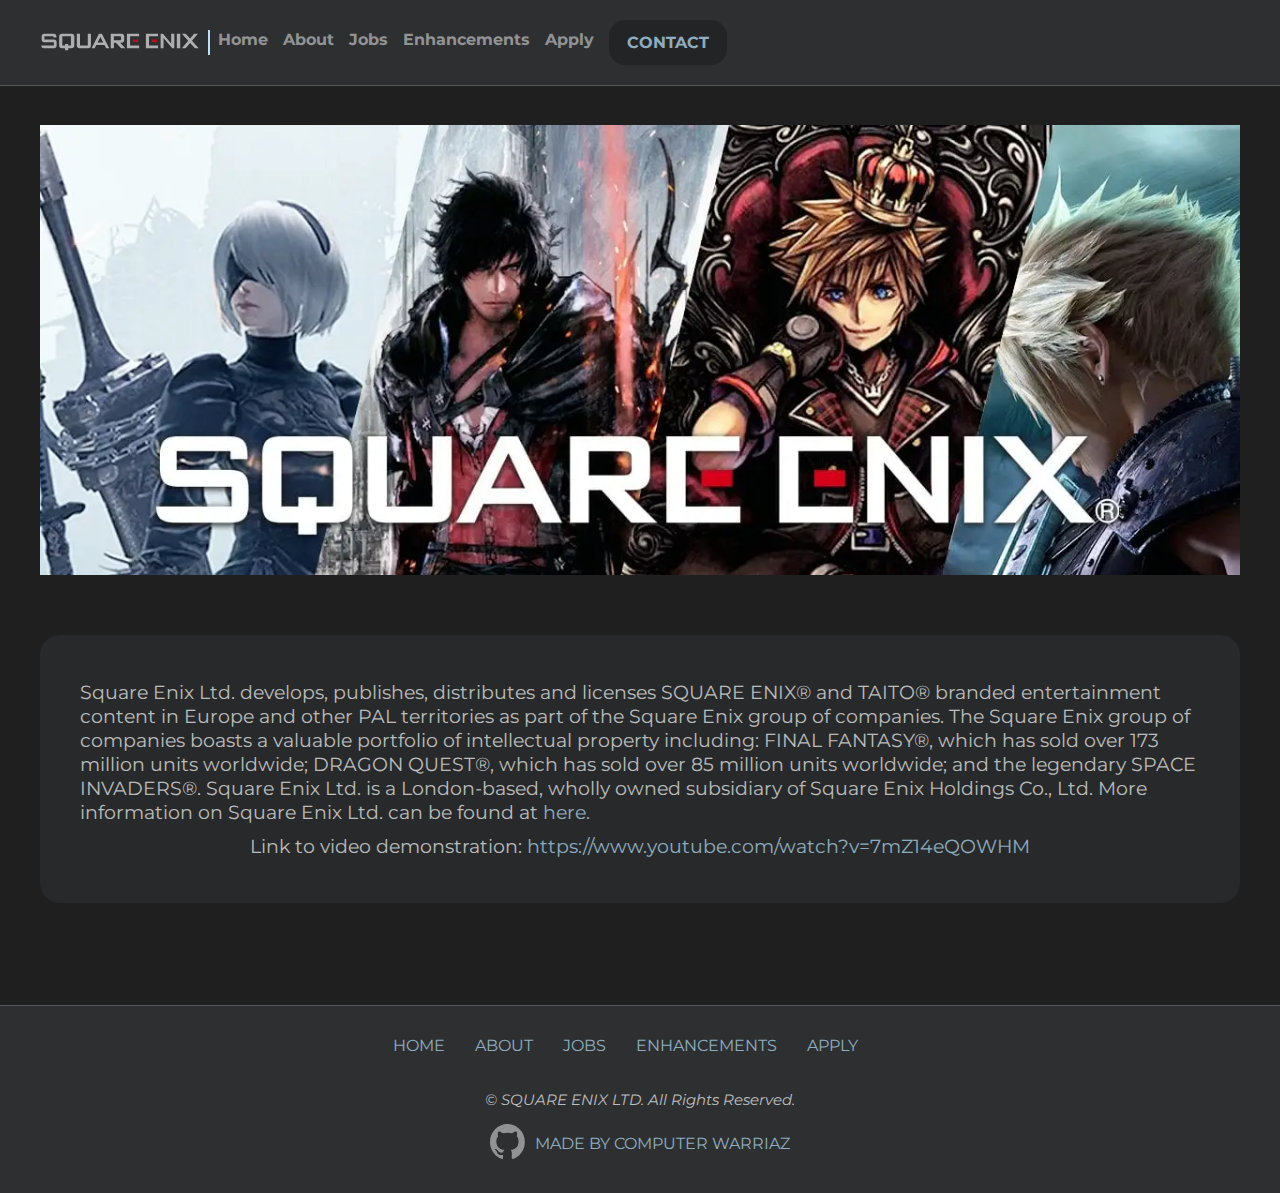
==== commit 75670d22: "final" ====
--- a/index.html
+++ b/index.html
@@ -31,7 +31,10 @@
     <section>
       <p>
         Square Enix Ltd. develops, publishes, distributes and licenses SQUARE ENIX® and TAITO® branded entertainment content in Europe and other PAL territories as part of the Square Enix group of companies. The Square Enix group of companies boasts a valuable portfolio of intellectual property including: FINAL FANTASY®, which has sold over 173 million units worldwide; DRAGON QUEST®, which has sold over 85 million units worldwide; and the legendary SPACE INVADERS®. Square Enix Ltd. is a London-based, wholly owned subsidiary of Square Enix Holdings Co., Ltd.
-More information on Square Enix Ltd. can be found at <a href="https://www.square-enix-games.com/en_US/documents/ABOUTUS">here.</a>
+        More information on Square Enix Ltd. can be found at <a href="https://www.square-enix-games.com/en_US/documents/ABOUTUS">here.</a>
+      </p>
+      <p>
+        Link to video demonstration: <a href="https://www.youtube.com/watch?v=7mZ14eQOWHM">https://www.youtube.com/watch?v=7mZ14eQOWHM</a>
       </p>
       
     </section>
--- a/styles/style.css
+++ b/styles/style.css
@@ -36,12 +36,15 @@
 }
 
 a {
-  color:  var(--main-text-color);
+  color:  var(--accent-blue);
+  opacity: 0.7;
   text-decoration: none;
+  transition: 0.1s linear;
 }
 
 a:hover {
-  color:rgb(187, 225, 250)
+  color:rgb(187, 225, 250);
+  opacity: 1;
 }
 
 main {
@@ -50,7 +53,7 @@
   align-items: center;
   padding: 20px 40px;
   width: 100%;
-  height: 100%;
+  min-height: 100vh;
 }
 
 section {
@@ -88,6 +91,11 @@
   border-bottom: 1px solid var(--white-border-color);
 }
 
+p {
+  margin-top: 5px;
+  margin-bottom: 5px;
+}
+
 #nav_logo_container img {
   height: 20px;
 }
@@ -112,6 +120,7 @@
 }
 
 .nav_list_item > a {
+  color: var(--main-text-color);
   transition: color .4s ease;
 }
 
@@ -146,7 +155,7 @@
   text-transform: uppercase;
   margin-right: 5px;
   color: var(--accent-blue);
-  background-color: rgba(0, 0, 0, 0.);
+  background-color: rgba(0, 0, 0, 0.3);
 }
 
 .pill_button:hover {
@@ -180,10 +189,14 @@
 #about_page_content {
 }
 
+table {
+  margin-top: 30px;
+  margin-bottom: 20px;
+}
+
 table, tr, td{
   background-color: var(--accent-blue);
   color: var(--dark-gray);
-
 }
 
 dl {
@@ -192,11 +205,10 @@
   margin-bottom: 1em;
   margin-left: 0;
   margin-right: 0;
-}
-
-dl {
   padding: 0.5em;
-}
+  float: left;
+}
+
 dt {
   clear: left;
   float: left;
@@ -210,16 +222,17 @@
   margin-left: 42%;
 }
 
-#about_us_company_logo{
-  border: 5px solid #ccc;
-  margin-bottom: 30px;
-}
-
 #group_photo {
-  width: auto;
   height: auto;
-  width: 100%;
-  border: 4px solid #040303;
+  width: 400px;
+  border: 2px solid var(--accent-blue);
+  border-radius: 16px;
+  float: right;
+  padding: 10px;
+}
+
+#group_photo > img {
+  width: 100%;
 }
 
 #contact_us_link > a {
@@ -409,6 +422,15 @@
   font-size: 1.05em;
 }
 
+.text_area:hover {
+  border-color: rgb(4, 4, 5);
+}
+
+.text_area:focus {
+  outline: none;
+  border-color: rgb(0, 175, 244)
+}
+
 /* ___________________________________________________________ */
 /*FOOTER*/
 
@@ -417,10 +439,8 @@
   flex-direction: column;
   justify-content: center;
   align-items: center;
-  bottom: 0;
-  left: 0;
   border-top: 1px solid var(--white-border-color);;
-  margin-top: 100px;
+  margin-top: auto;
 }
 
 #footer_list {
